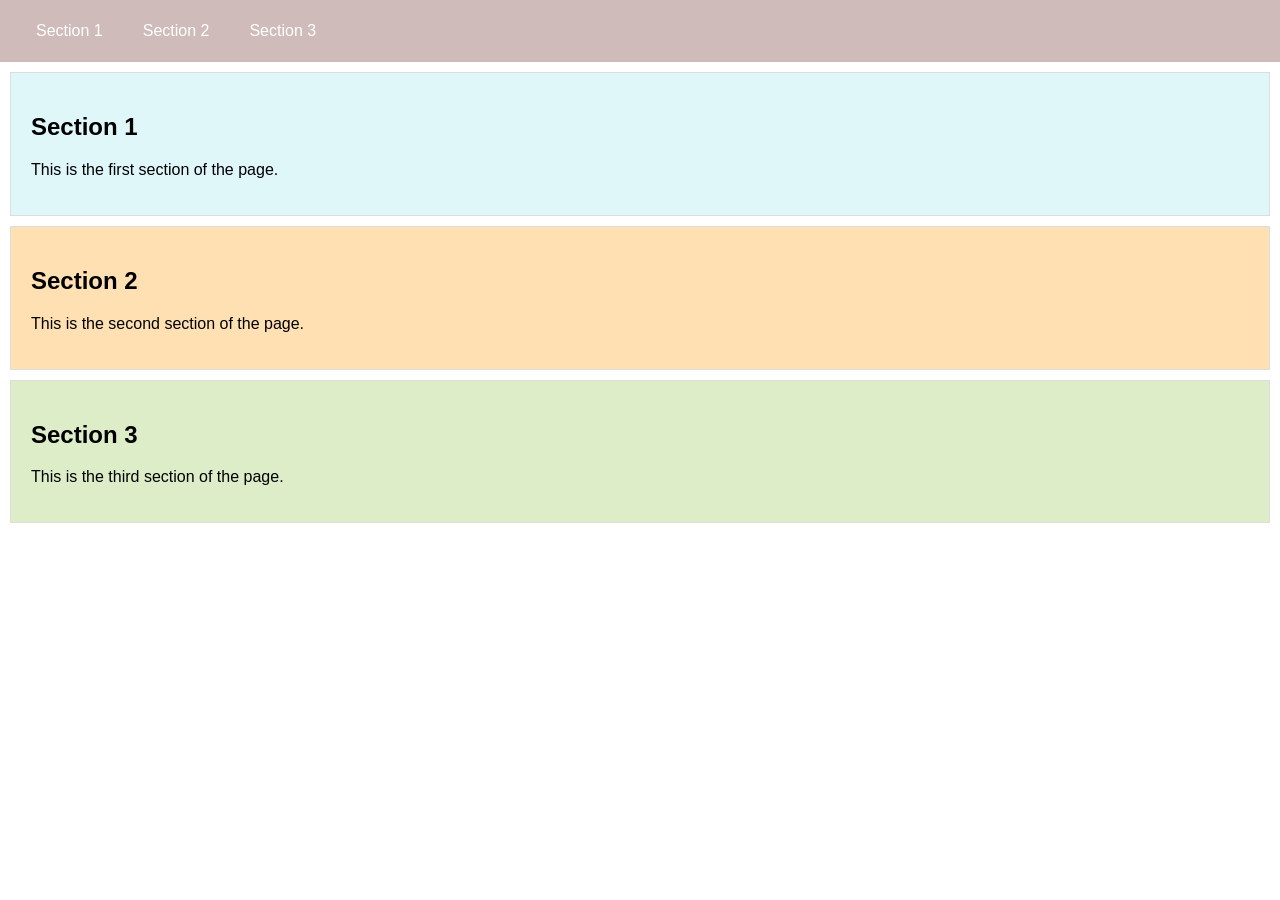
==== ws12/index.html @ 558e08a3 "joo" ====
<!DOCTYPE html>
<html lang="en">
<head>
    <meta charset="UTF-8">
    <meta name="viewport" content="width=device-width, initial-scale=1.0">
    <link rel="stylesheet" href="./styles/styles.css">
    <title>Verkkosivut</title>
    
</head>
<body>

    <!-- Navigation Bar -->
    <div class="navbar">
        <a href="#section1">Section 1</a>
        <a href="#section2">Section 2</a>
        <a href="#section3">Section 3</a>
    </div>

    <!-- Sections -->
    <section id="section1">
        <h1>Section 1</h1>
        <p>This is the first section of the page.</p>
    </section>
    <section id="section2">
        <h1>Section 2</h1>
        <p>This is the second section of the page.</p>
    </section>
    <section id="section3">
        <h1>Section 3</h1>
        <p>This is the third section of the page.</p>
    </section>

</body>
</html>
---- ws12/styles/styles.css ----
body {
    font-family: Arial, sans-serif;
    margin: 0;
    padding: 0;
}
/* Navigation Bar Styles */
.navbar {
    background-color: #d0bbbb;
    overflow: hidden;
    display: flex;
    padding: 0.5em 1em;
}
.navbar a {
    color: white;
    text-decoration: none;
    padding: 14px 20px;
    text-align: center;
}
.navbar a:hover {
    background-color: #575757;
    border-radius: 5px;
}
/* Section Styles */
section {
    padding: 20px;
    margin: 10px;
    background-color: #f4f4f4;
    border: 1px solid #ddd;
}
#section1 { background-color: #e0f7fa; }
#section2 { background-color: #ffe0b2; }
#section3 { background-color: #dcedc8; }
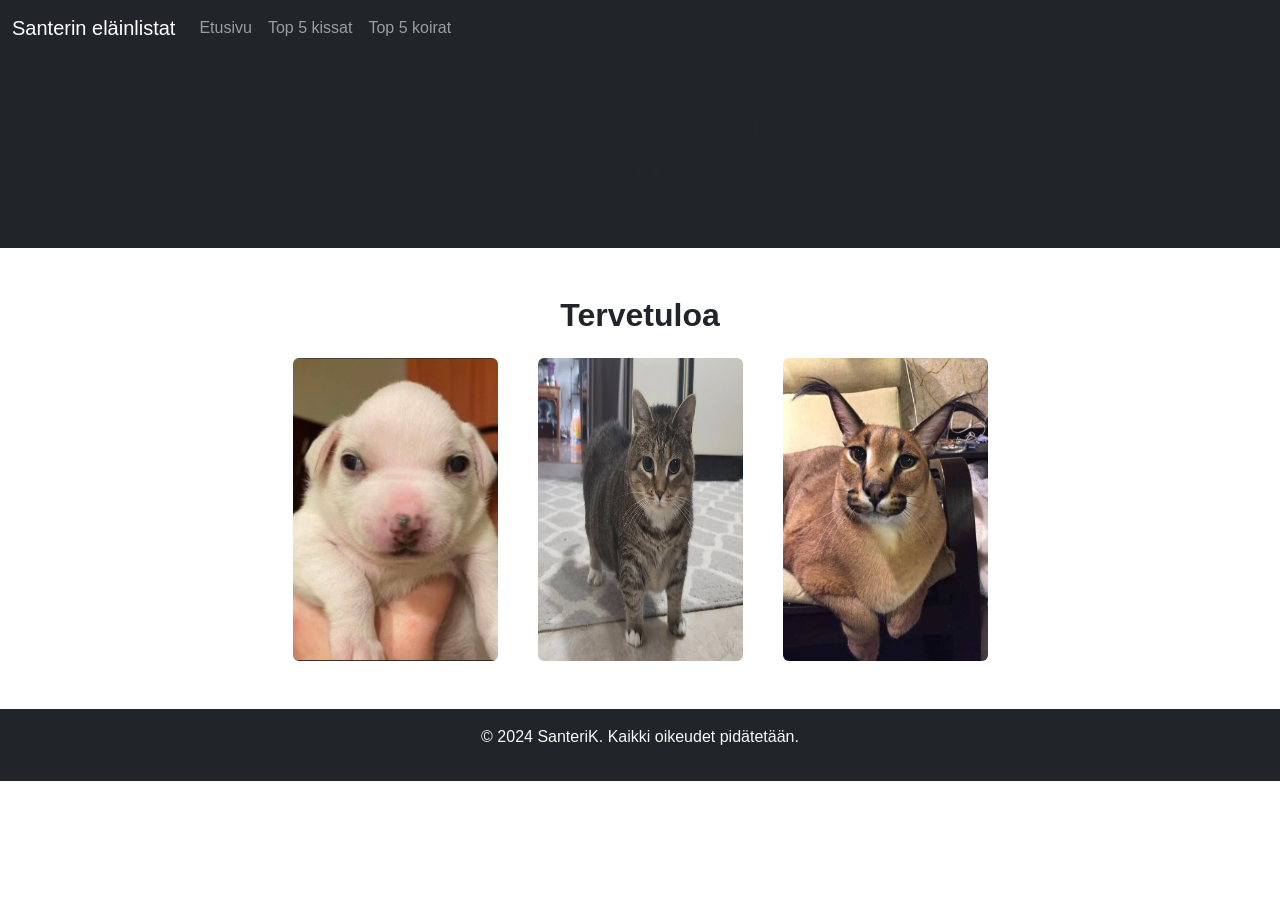
==== commit 381b034f: "hei" ====
--- a/ws12/index.html
+++ b/ws12/index.html
@@ -1,34 +1,64 @@
 <!DOCTYPE html>
-<html lang="en">
+<html lang="fi">
+
 <head>
     <meta charset="UTF-8">
     <meta name="viewport" content="width=device-width, initial-scale=1.0">
-    <link rel="stylesheet" href="./styles/styles.css">
-    <title>Verkkosivut</title>
+    <title>Santeri Listat</title>
+    <link href="https://cdn.jsdelivr.net/npm/bootstrap@5.3.3/dist/css/bootstrap.min.css" rel="stylesheet">
+    <link rel="stylesheet" href="styles.css">
+</head>
+
+<body>
+    <nav class="navbar navbar-expand-lg navbar-dark bg-dark">
+        <div class="container-fluid">
+            <a class="navbar-brand" href="index.html">Santerin eläinlistat</a>
+            <button class="navbar-toggler" type="button" data-bs-toggle="collapse" data-bs-target="#navbarNav" aria-controls="navbarNav" aria-expanded="false" aria-label="Toggle navigation">
+                <span class="navbar-toggler-icon"></span>
+            </button>
+            <div class="collapse navbar-collapse" id="navbarNav">
+                <ul class="navbar-nav">
+                    <li class="nav-item"><a class="nav-link" href="index.html">Etusivu</a></li>
+                    <li class="nav-item"><a class="nav-link" href="about.html">Top 5 kissat</a></li>
+                    <li class="nav-item"><a class="nav-link" href="gallery.html">Top 5 koirat</a></li>
+                </ul>
+            </div>
+        </div>
+    </nav>
+
+    <header class="text-center bg-dark py-5">
+        <h1>Hauskoja eläinkuvia</h1>
+        <p>Kissoja ja koiria</p>
+    </header>
+
+    <main class="container mt-5">
+        <section class="text-center">
+            <h2>Tervetuloa</h2>
     
-</head>
-<body>
+        </section>
 
-    <!-- Navigation Bar -->
-    <div class="navbar">
-        <a href="#section1">Section 1</a>
-        <a href="#section2">Section 2</a>
-        <a href="#section3">Section 3</a>
-    </div>
+        <div class="image-container mt-4">
+            <img src="images/image.png" class="rounded" alt="koiranpentu">
+            <img src="images/we-can-do-better-v0-7qa86cqzzwbd1.webp" class="rounded" alt="psyopcat">
+            <img src="images/mikä.jpg" class="rounded" alt="ilves">
+        </div>
+        
+            <button class="carousel-control-prev" type="button" data-bs-target="#imageCarousel" data-bs-slide="prev">
+                <span class="carousel-control-prev-icon" aria-hidden="true"></span>
+                <span class="visually-hidden">Previous</span>
+            </button>
+            <button class="carousel-control-next" type="button" data-bs-target="#imageCarousel" data-bs-slide="next">
+                <span class="carousel-control-next-icon" aria-hidden="true"></span>
+                <span class="visually-hidden">Next</span>
+            </button>
+      
+    </main>
 
-    <!-- Sections -->
-    <section id="section1">
-        <h1>Section 1</h1>
-        <p>This is the first section of the page.</p>
-    </section>
-    <section id="section2">
-        <h1>Section 2</h1>
-        <p>This is the second section of the page.</p>
-    </section>
-    <section id="section3">
-        <h1>Section 3</h1>
-        <p>This is the third section of the page.</p>
-    </section>
+    <footer class="text-center bg-dark text-light py-3 mt-5">
+        <p>&copy; 2024 SanteriK. Kaikki oikeudet pidätetään.</p>
+    </footer>
 
+    <script src="https://cdn.jsdelivr.net/npm/bootstrap@5.3.3/dist/js/bootstrap.bundle.min.js"></script>
 </body>
+
 </html>
--- a/ws12/styles.css
+++ b/ws12/styles.css
@@ -0,0 +1,39 @@
+body {
+    font-family: 'Arial', sans-serif;
+}
+
+header {
+    background: url('images/hero.jpg')
+    color; rgb: (255, 255, 255);
+    padding; 60px 0;
+}
+
+h1, h2 {
+    font-weight: bold;
+}
+
+footer {
+    background-color: #333;
+    color: #fff;
+}
+
+.image-container {
+    display: flex;
+    justify-content: center;
+    gap: 40px;
+}
+
+.image-container img {
+    width: 205px; 
+    height: auto;
+    border-radius: 50px;
+}
+
+/* Style for zoom effect on image hover */
+.image-container img {
+    transition: transform 0.3s ease; /* Smooth transition for the zoom effect */
+}
+
+.image-container img:hover {
+    transform: scale(1.25); /* Zoom in by 10% */
+}
